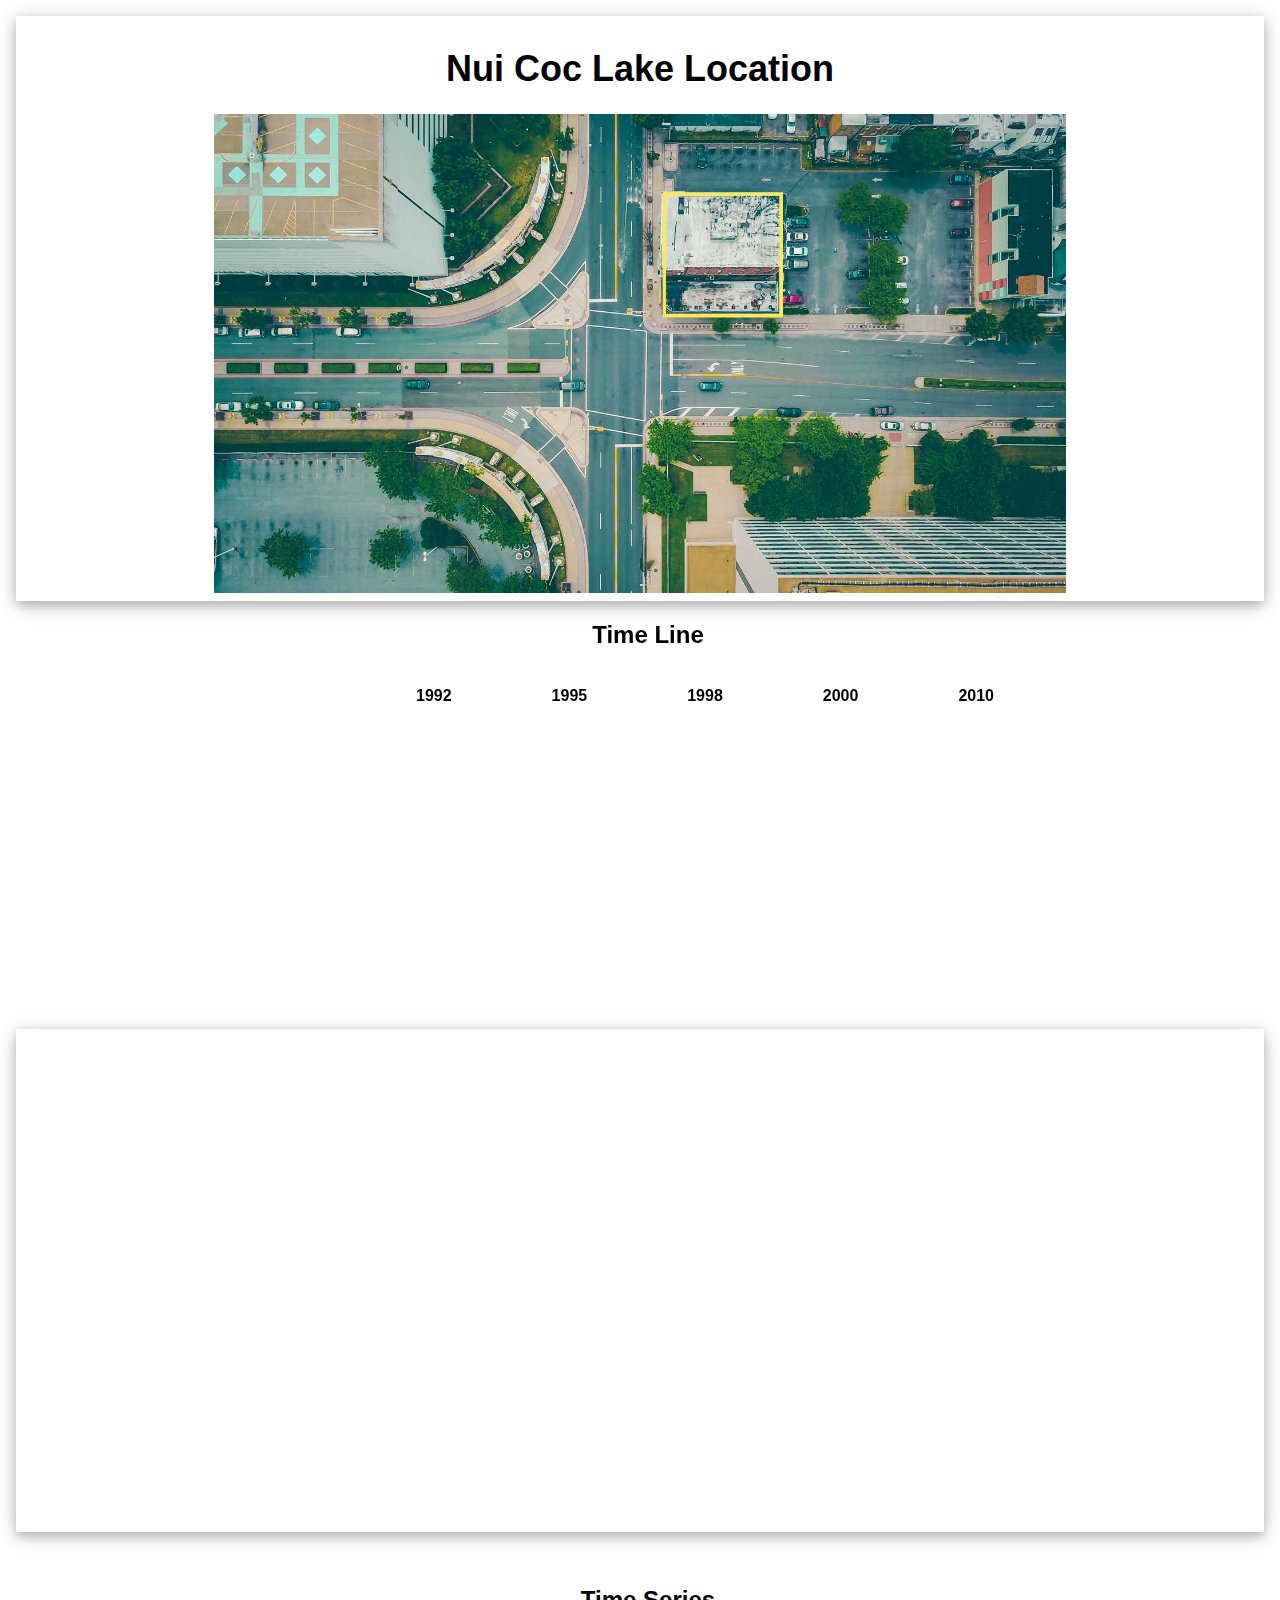
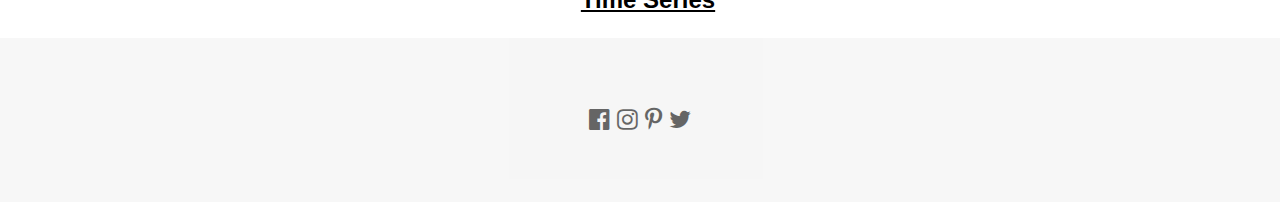
==== Page/Page.html @ ffa40c73 "Update and Add Time Series" ====
<!DOCTYPE html>
  <head>
    <meta name="viewport" content="width=device-width, initial-scale=1">
    <link rel="stylesheet" href="https://www.w3schools.com/w3css/4/w3.css">
    <link rel="stylesheet" href="./W3.CSS Template1_files/font-awesome.min.css">
    <link rel="stylesheet" href="https://cdnjs.cloudflare.com/ajax/libs/font-awesome/4.7.0/css/font-awesome.min.css">
    <link rel="stylesheet" type="text/css" href="Style.css">
  </head>
  <body>
    <div class="w3-card-4 w3-margin w3-padding w3-white w3-center">
      <div>
        <h1 style="font-weight: bold;" class="w3-padding">Nui Coc Lake Location</h1>
      </div>
      <div>
        <img src="map.jpg" alt="Nature" style="width:70%; height: 70%;">
      </div>
    </div>
    <div class="header ">
      <h3 class="w3-margin-left w3-center">
        <b>Time Line</b>
      </h3>
      <div class="w3-container w3-center w3-padding" style="margin-left: 350px;">
        <section>
          <nav class="nav">
              <button class="nav-link" data-nav="products">
                1992
              </button>
              <button class="nav-link" data-nav="developers">
                1995
              </button>
              <button class="nav-link" data-nav="company">
                1998
              </button>
              <button class="nav-link" data-nav="users">
                2000
              </button>
              <button class="nav-link" data-nav="about">
                2010
              </button>

          </nav>
        </section>
      </div>
      <div class="popover" style="margin-left: 300px;">
        <div class="content">
          <!-- 1992 -->
          <section class="section section-products">
            <img class="imagea" src="https://interactive-examples.mdn.mozilla.net/media/cc0-images/grapefruit-slice-332-332.jpg">
          </section>

          <!-- 1995 -->
          <section class="section section-developers">
            <img class="imagea" src="https://www.w3schools.com/w3css/img_lights.jpg">
          </section>

          <!-- 1998 -->
          <section class="section section-company">
            <img class="imagea" src="https://www.w3schools.com/w3css/img_lights.jpg">
          </section>
          <!-- 2000 -->
          <section class="section section-users">
            <img class="imagea" src="https://www.w3schools.com/w3css/img_lights.jpg">
          </section>
          <!-- 2010 -->
          <section class="section section-about">
            <img class="imagea" src="https://www.w3schools.com/w3css/img_lights.jpg">
          </section>
        </div>
      <div class="background"></div>  
      <div class="arrow"></div>  
      </div>
      <div class="w3-card-4 w3-padding w3-white w3-center" style="margin: 300px 16px 0px 16px;">
        <iframe width="854" height="480" class="w3-border-0" 
        src="https://www.youtube.com/embed/uD4izuDMUQA?autoplay=1&mute=0">
        </iframe>
      </div>
    </div>
    <div class="header">
      <h3 class="w3-margin-left w3-center" style="margin-top: 50px;">
        <a href="A:\Peo\TimeSeriesI\Index.html"><b>Time Series</b></a>
      </h3>
    </div>
  </body>
  <footer class="w3-container w3-padding-64 w3-center w3-opacity w3-light-grey w3-xlarge">
    <i class="fa fa-facebook-official w3-hover-opacity"></i>
    <i class="fa fa-instagram w3-hover-opacity"></i>
    <i class="fa fa-pinterest-p w3-hover-opacity"></i>
    <i class="fa fa-twitter w3-hover-opacity"></i>
  </footer>

  <script src="page.js"></script>
</html>
---- Page/Style.css ----
@import url("https://fonts.googleapis.com/css2?family=Roboto:wght@100;300;400;700&display=swap");

:root {
  --padding: 16px 32px;
  --transition-duration: 0.3s;
  --products-width: 300px;
  --products-height: 280px;
  --developers-width: 400px;
  --developers-height: 280px;
  --company-width: 400px;
  --company-height: 280px;
}

body {
  margin: 0;
  padding: 0;
  font-family: "Raleway", sans-serif;
}

/* Root element */
.header {
  perspective: 2000px;
}

footer {
  margin-top: 20px;
}

/* Top nav ----------------------------- */

.nav {
  display: flex;
}
.nav-link {
  height: 50px;
  padding: 0 50px;
  line-height: 50px;
  border: 0;
  font-size: 16px;
  color: black;
  background:  none;
  font-weight: 500;
  -webkit-font-smoothing: antialiased;
  transition: opacity 0.2s;
  font-weight: bold;
}

.nav-link:hover {
  opacity: 0.5;
}


/* Popover ----------------------------- */

.popover {
  position: absolute;
  left: 0;
  right: 0;
  opacity: 0;
  transform-origin: center -20px;
  transform: rotateX(-15deg);
  transition:
    transform var(--transition-duration),
    opacity var(--transition-duration);
  background: red;
  display: inline-block;
}

.popover.open {
  opacity: 1;
  transform: rotateX(0);
}

.arrow {
  position: absolute;
  top: -6px;
  left: 0;
  width: 12px;
  height: 12px;
  margin-left: -6px;
  background: white;
  box-shadow: -3px -3px 5px rgba(80, 90, 120, 0.05);
  border-radius: 4px 0 0 0;
  transform: rotate(45deg);
  transition:
    transform var(--transition-duration),
    opacity var(--transition-duration);
  will-change: transform;
}

.background {
  position: absolute;
  top: 0;
  left: 0;
  width: var(--products-width);
  height: var(--products-height);
  padding: var(--padding);
  background: white;
  border-radius: 6px;
  box-shadow:
    0 50px 100px -20px rgba(50,50,93,.25),
    0 30px 60px -30px rgba(0,0,0,.3);
  transform-origin: 0 0;
  transition:
    transform var(--transition-duration),
    opacity var(--transition-duration);
}

.content {
  position: absolute;
  overflow: hidden;
  z-index: 1;
  top: 0;
  left: 0;
  padding: var(--padding);
  transition:
    transform var(--transition-duration),
    opacity var(--transition-duration);
}

.section {
  position: absolute;
  opacity: 0;
  transition: opacity 0.2s;
  overflow: hidden;
}

.section.active {
  opacity: 1;
}

/* Products Popover ----------------------------- */

.section-products {
  width: var(--products-width);
  height: var(--products-height);
}


.imagea {
  width: 250px;
  height: 250px;
}
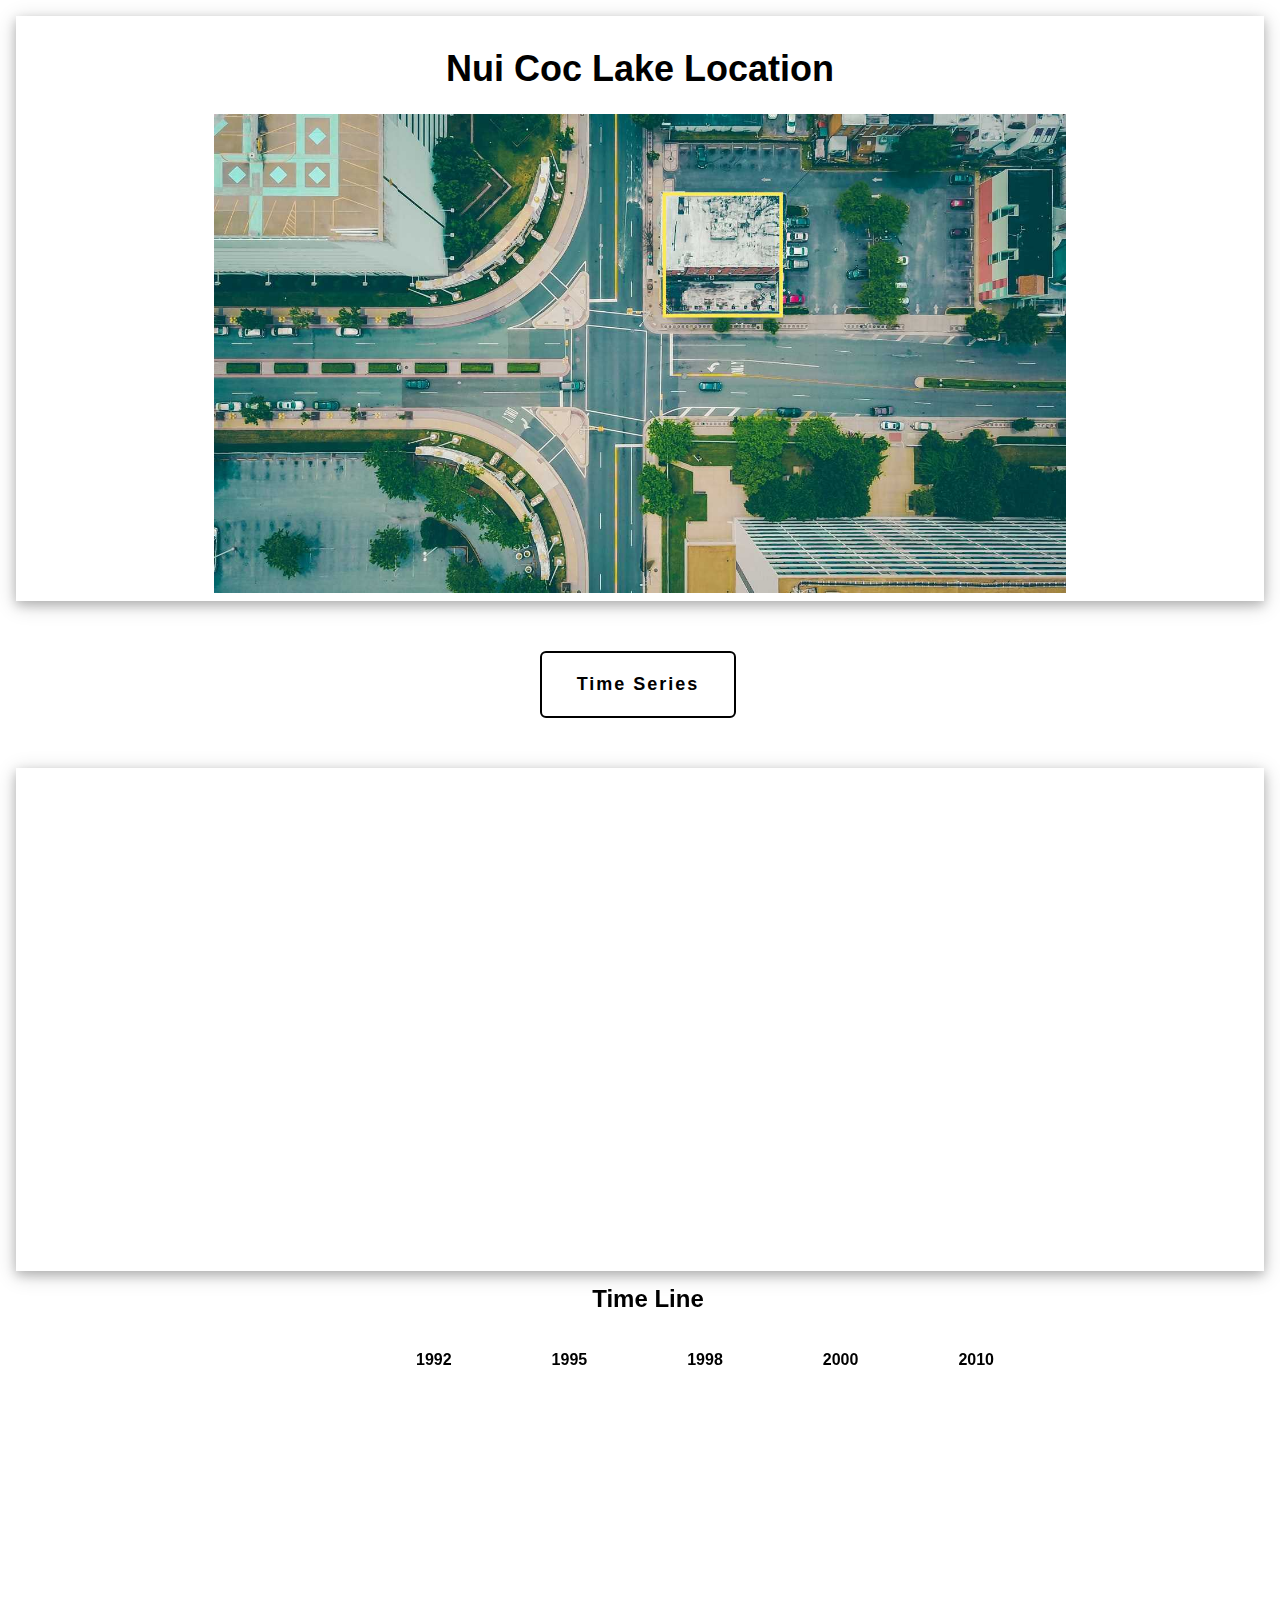
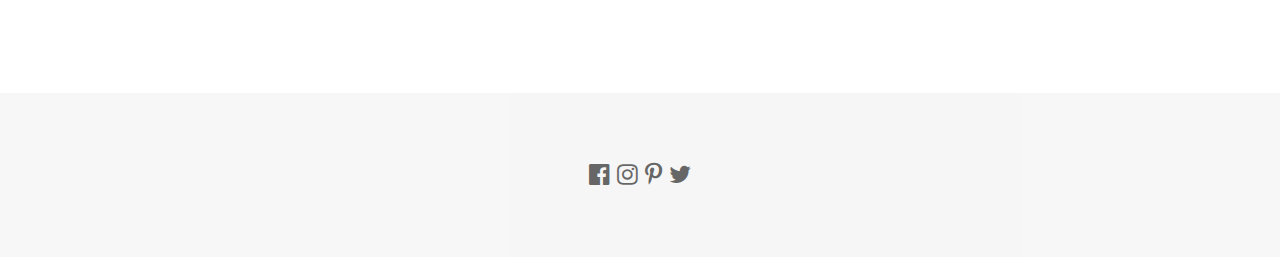
==== commit 7ca9b26b: "Change Layout" ====
--- a/Page/Page.html
+++ b/Page/Page.html
@@ -14,6 +14,18 @@
       <div>
         <img src="map.jpg" alt="Nature" style="width:70%; height: 70%;">
       </div>
+    </div>
+    <div class="header">
+      <h3 class="w3-margin-left w3-center" style="margin-top: 50px;">
+        <a href="A:\Peo\TimeSeriesI\Index.html" class="highlight-button btn btn-large button xs-margin-bottom-five" style="text-decoration: none;">
+               <b> Time Series </b>
+        </a>
+      </h3>
+    </div>
+    <div class="w3-card-4 w3-padding w3-white w3-center" style="margin: 50px 16px 0px 16px;">
+      <iframe width="854" height="480" class="w3-border-0" 
+      src="https://www.youtube.com/embed/uD4izuDMUQA?autoplay=1&mute=0">
+      </iframe>
     </div>
     <div class="header ">
       <h3 class="w3-margin-left w3-center">
@@ -69,16 +81,6 @@
       <div class="background"></div>  
       <div class="arrow"></div>  
       </div>
-      <div class="w3-card-4 w3-padding w3-white w3-center" style="margin: 300px 16px 0px 16px;">
-        <iframe width="854" height="480" class="w3-border-0" 
-        src="https://www.youtube.com/embed/uD4izuDMUQA?autoplay=1&mute=0">
-        </iframe>
-      </div>
-    </div>
-    <div class="header">
-      <h3 class="w3-margin-left w3-center" style="margin-top: 50px;">
-        <a href="A:\Peo\TimeSeriesI\Index.html"><b>Time Series</b></a>
-      </h3>
     </div>
   </body>
   <footer class="w3-container w3-padding-64 w3-center w3-opacity w3-light-grey w3-xlarge">
--- a/Page/Style.css
+++ b/Page/Style.css
@@ -23,7 +23,7 @@
 }
 
 footer {
-  margin-top: 20px;
+  margin-top: 300px;
 }
 
 /* Top nav ----------------------------- */
@@ -49,6 +49,34 @@
   opacity: 0.5;
 }
 
+.btn {
+    display: inline-block;
+    margin-right: 20px;
+    letter-spacing: 2px;
+    border: 1px solid transparent;
+    border-radius: 6px;
+}
+.btn.btn-large {
+    font-size: 18px;
+    padding: 18px 35px
+}
+.button {
+    margin-top: 0;
+    margin-bottom: 0
+}
+.highlight-button {
+    border: 2px solid #000;
+    display: inline-block;
+    padding: 8px 20px 9px;
+    font-size: 12px;
+    color: #000;
+    background-color: transparent
+}
+.highlight-button:hover {
+    background-color: #000;
+    border: 2px solid #000;
+    color: #fff
+}
 
 /* Popover ----------------------------- */
 
